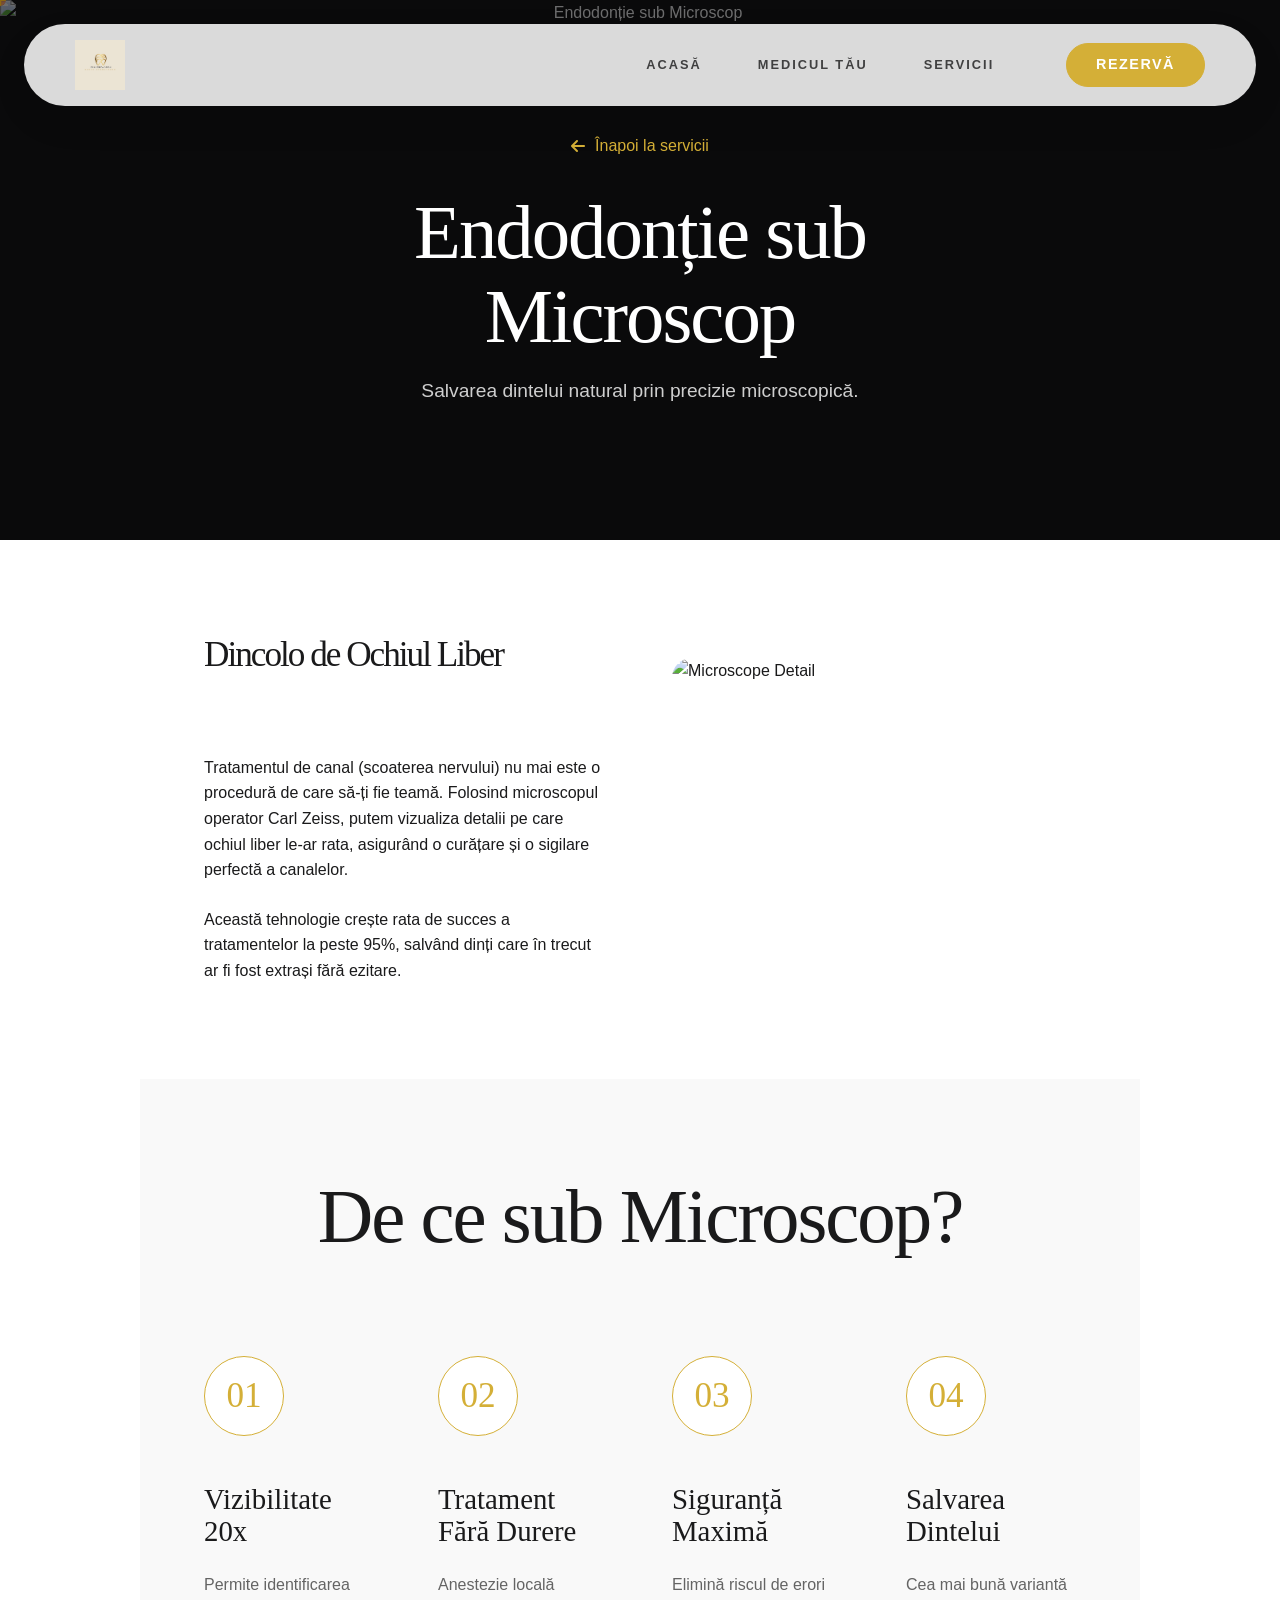
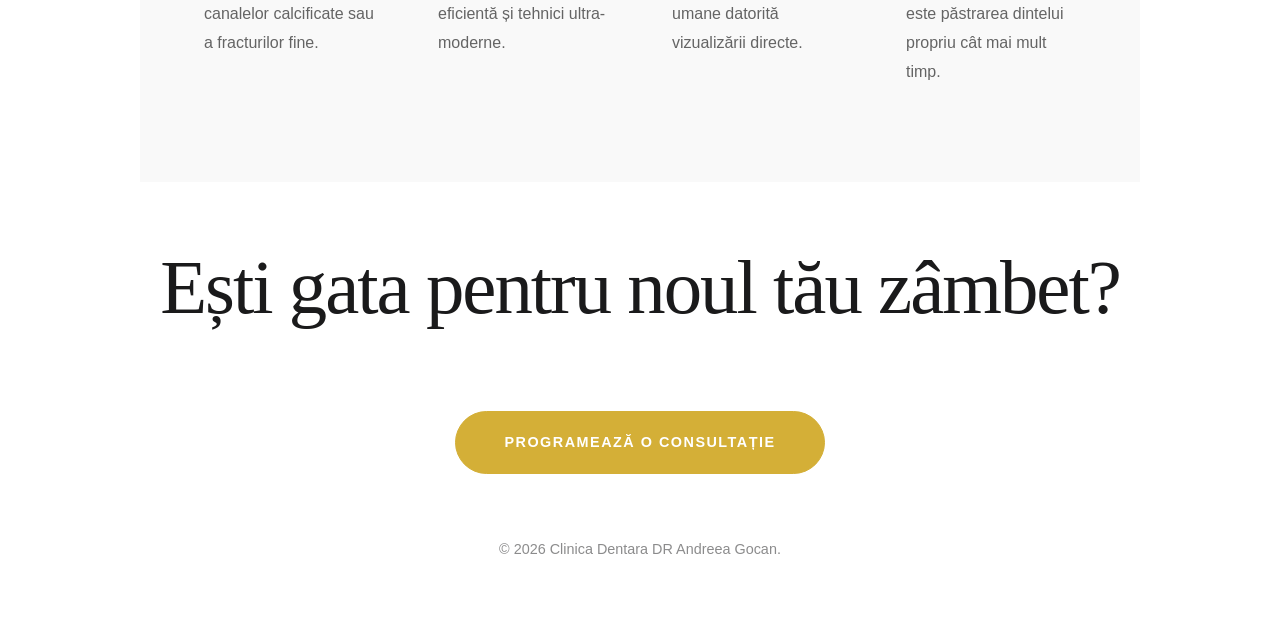
==== servicii/endodontie.html @ 7a2cc700 "Initial commit - Clinica Dentara DR Andreea Gocan" ====
<!DOCTYPE html>
<html lang="ro">
<head>
    <meta charset="UTF-8">
    <meta name="viewport" content="width=device-width, initial-scale=1.0, maximum-scale=1.0, user-scalable=no">
    <title>Endodonție | Clinica Dentara DR Andreea Gocan</title>
    <meta name="description" content="Tratamente de canal sub microscop pentru salvarea dinților naturali. Endodonție de precizie în Cluj-Napoca.">
    
    <!-- Google Fonts -->
    <link rel="preconnect" href="https://fonts.googleapis.com">
    <link rel="preconnect" href="https://fonts.gstatic.com" crossorigin>
    <link href="https://fonts.googleapis.com/css2?family=Bodoni+Moda:ital,wght@0,400;0,500;0,600;0,700;1,400&family=Jost:wght@300;400;500;600;700&display=swap" rel="stylesheet">
    
    <!-- FontAwesome -->
    <link rel="stylesheet" href="https://cdnjs.cloudflare.com/ajax/libs/font-awesome/6.4.0/css/all.min.css">
    
    <!-- Custom Style -->
    <link rel="stylesheet" href="../css/style.css?v=202603092136">
    <style>
        .service-detail-hero {
            height: 60vh;
            position: relative;
            display: flex;
            align-items: center;
            justify-content: center;
            text-align: center;
            color: #fff;
            overflow: hidden;
            background-color: var(--surface-dark);
        }
        .service-hero-bg {
            position: absolute;
            top: 0;
            left: 0;
            width: 100%;
            height: 100%;
            z-index: 0;
        }
        .service-hero-bg img {
            width: 100%;
            height: 100%;
            object-fit: cover;
            opacity: 0.4;
        }
        .service-hero-content {
            position: relative;
            z-index: 1;
            max-width: 800px;
            padding: 0 5%;
        }
        .content-section {
            padding: 6rem 5%;
            max-width: 1000px;
            margin: 0 auto;
        }
        .content-grid {
            display: grid;
            grid-template-columns: 1fr 1fr;
            gap: 4rem;
            align-items: center;
        }
        .back-btn {
            display: inline-flex;
            align-items: center;
            gap: 10px;
            margin-bottom: 2rem;
            color: var(--accent-gold);
            font-weight: 500;
        }
        @media (max-width: 768px) {
            .content-grid { grid-template-columns: 1fr; }
        }
    </style>
</head>
<body>

    <!-- CUSTOM CURSOR -->
    <div class="custom-cursor"></div>

    <!-- NAVBAR -->
    <nav class="gsap-nav">
        <a href="../index.html" class="logo">
            <img src="../img/logo.jpg" alt="Clinica Dentara DR Andreea Gocan" style="height: 50px; width: auto; display: block;">
        </a>
        <div class="nav-links">
            <a href="../index.html#acasa" class="nav-item">Acasă</a>
            <a href="../index.html#medic" class="nav-item">Medicul Tău</a>
            <a href="../index.html#servicii" class="nav-item">Servicii</a>
            <a href="../index.html#programare" class="btn-gold" style="padding: 0.6rem 1.8rem; margin-left: 1rem;">Rezervă</a>
        </div>
    </nav>

    <!-- SERVICE HERO -->
    <section class="service-detail-hero">
        <div class="service-hero-bg gs-reveal-img">
            <img src="https://images.unsplash.com/photo-1579684385127-1ef15d508118?auto=format&fit=crop&q=80&w=1500" alt="Endodonție sub Microscop" loading="eager" decoding="async">
        </div>
        <div class="service-hero-content">
            <a href="../index.html#servicii" class="back-btn gsap-fade-up"><i class="fa-solid fa-arrow-left"></i> Înapoi la servicii</a>
            <h1 class="section-title gsap-fade-up" style="color: #fff; margin-bottom: 1rem;">Endodonție sub Microscop</h1>
            <p class="gsap-fade-up" style="font-size: 1.2rem; opacity: 0.8;">Salvarea dintelui natural prin precizie microscopică.</p>
        </div>
    </section>

    <!-- CONTENT SECTION -->
    <section class="content-section">
        <div class="content-grid">
            <div class="gs-fade-up">
                <h2 class="section-title" style="font-size: 2.2rem;">Dincolo de Ochiul Liber</h2>
                <p>Tratamentul de canal (scoaterea nervului) nu mai este o procedură de care să-ți fie teamă. Folosind microscopul operator Carl Zeiss, putem vizualiza detalii pe care ochiul liber le-ar rata, asigurând o curățare și o sigilare perfectă a canalelor.</p>
                <p style="margin-top: 1.5rem;">Această tehnologie crește rata de succes a tratamentelor la peste 95%, salvând dinți care în trecut ar fi fost extrași fără ezitare.</p>
            </div>
            <div class="gs-reveal-img" style="border-radius: 20px; overflow: hidden; aspect-ratio: 4/3;">
                <img src="https://images.unsplash.com/photo-1588776814546-1ffcf47267a5?auto=format&fit=crop&q=80&w=800" alt="Microscope Detail" loading="lazy" decoding="async">
            </div>
        </div>
    </section>

    <!-- BENEFITS -->
    <section class="content-section" style="background: var(--surface-light);">
        <h2 class="section-title text-center" style="text-align: center;">De ce sub Microscop?</h2>
        <div class="journey-grid" style="color: var(--primary-text);">
            <div class="step-card gs-fade-up" style="background: transparent; border: none;">
                <div class="step-num" style="background: white;">01</div>
                <h3 style="color: var(--primary-text);">Vizibilitate 20x</h3>
                <p style="color: rgba(0,0,0,0.6);">Permite identificarea canalelor calcificate sau a fracturilor fine.</p>
            </div>
            <div class="step-card gs-fade-up" style="background: transparent; border: none; transition-delay: 0.1s;">
                <div class="step-num" style="background: white;">02</div>
                <h3 style="color: var(--primary-text);">Tratament Fără Durere</h3>
                <p style="color: rgba(0,0,0,0.6);">Anestezie locală eficientă și tehnici ultra-moderne.</p>
            </div>
            <div class="step-card gs-fade-up" style="background: transparent; border: none; transition-delay: 0.2s;">
                <div class="step-num" style="background: white;">03</div>
                <h3 style="color: var(--primary-text);">Siguranță Maximă</h3>
                <p style="color: rgba(0,0,0,0.6);">Elimină riscul de erori umane datorită vizualizării directe.</p>
            </div>
            <div class="step-card gs-fade-up" style="background: transparent; border: none; transition-delay: 0.3s;">
                <div class="step-num" style="background: white;">04</div>
                <h3 style="color: var(--primary-text);">Salvarea Dintelui</h3>
                <p style="color: rgba(0,0,0,0.6);">Cea mai bună variantă este păstrarea dintelui propriu cât mai mult timp.</p>
            </div>
        </div>
    </section>

    <!-- FOOTER -->
    <footer style="text-align: center; padding: 4rem 5%;">
        <h2 class="section-title">Ești gata pentru noul tău zâmbet?</h2>
        <a href="../index.html#programare" class="btn-gold">Programează o Consultație</a>
        <div style="margin-top: 4rem; opacity: 0.5; font-size: 0.9rem;">
            <p>&copy; 2026 Clinica Dentara DR Andreea Gocan.</p>
        </div>
    </footer>

    <!-- SCRIPTS -->
    <script src="https://cdnjs.cloudflare.com/ajax/libs/gsap/3.12.2/gsap.min.js"></script>
    <script src="https://cdnjs.cloudflare.com/ajax/libs/gsap/3.12.2/ScrollTrigger.min.js"></script>
    <script src="https://cdn.jsdelivr.net/gh/studio-freight/lenis@1.0.27/bundled/lenis.min.js"></script>
    <script src="../js/script.js?v=202603092136"></script>
</body>
</html>
---- css/style.css ----
:root {
    --primary-bg: #FFFFFF;
    --primary-text: #1A1A1B;
    --accent-gold: #D4AF37; /* Richer, more vibrant gold */
    --surface-light: #F9F9F9;
    --surface-dark: #0A0A0B; /* Refined Deep Charcoal */
    --glass-bg: rgba(255, 255, 255, 0.85);
    
    --font-heading: 'Playfair Display', serif;
    --font-body: 'Inter', sans-serif;
    
    --transition-smooth: all 0.4s cubic-bezier(0.16, 1, 0.3, 1);
}

/* Lenis Smooth Scroll */
html.lenis { height: auto; }
.lenis.lenis-smooth { scroll-behavior: auto; }
.lenis.lenis-smooth [data-lenis-prevent] { overscroll-behavior: contain; }
.lenis.lenis-stopped { overflow: hidden; }

* { margin: 0; padding: 0; box-sizing: border-box; }

body {
    font-family: var(--font-body);
    background-color: var(--primary-bg);
    color: var(--primary-text);
    line-height: 1.6;
    overflow-x: hidden;
    -webkit-font-smoothing: antialiased;
}

h1, h2, h3, h4 { font-family: var(--font-heading); font-weight: 400; line-height: 1.1; }
a { text-decoration: none; color: inherit; transition: var(--transition-smooth); }
img { display: block; width: 100%; height: auto; }

/* ==========================================
   2. CUSTOM CURSOR
   ========================================== */
@media (pointer: fine) {
    body, a, button, input, select, textarea, .ba-slider-input { cursor: none; }
    .custom-cursor {
        position: fixed; top: 0; left: 0; width: 12px; height: 12px;
        background-color: var(--accent-gold); border-radius: 50%;
        pointer-events: none; z-index: 9999; transform: translate(-50%, -50%);
        transition: width 0.3s, height 0.3s, background-color 0.3s;
        mix-blend-mode: difference;
    }
    .custom-cursor.hovered {
        width: 40px; height: 40px; background-color: #fff; mix-blend-mode: difference;
    }
}

/* ==========================================
   3. UI ELEMENTS & UTILS
   ========================================== */
.btn-gold {
    display: inline-flex; align-items: center; justify-content: center;
    background-color: var(--accent-gold); color: #fff;
    padding: 1.2rem 3rem; border-radius: 100px;
    font-family: var(--font-body); font-weight: 600; font-size: 0.9rem; letter-spacing: 1.5px;
    text-transform: uppercase; border: 1px solid var(--accent-gold); 
    overflow: hidden; position: relative; z-index: 1; transition: transform 0.3s ease, background-color 0.6s ease, border-color 0.6s ease, box-shadow 0.6s ease;
}
.btn-gold::after {
    content: ''; position: absolute; bottom: 0; left: 0; width: 100%; height: 100%;
    background-color: var(--surface-dark); transform: translateY(100%);
    z-index: -1; transition: transform 0.6s cubic-bezier(0.23, 1, 0.32, 1);
}
.btn-gold:hover { border-color: var(--surface-dark); color: #fff; transform: translateY(-3px); box-shadow: 0 10px 20px rgba(0,0,0,0.1); }
.btn-gold:hover::after { transform: translateY(0); }

.section-padding { padding: 12rem 5%; }
.section-subtitle {
    font-size: 0.8rem; text-transform: uppercase; letter-spacing: 5px;
    color: var(--accent-gold); margin-bottom: 2rem; display: block; font-weight: 600;
}
.section-title { font-size: clamp(3.5rem, 6vw, 5.5rem); margin-bottom: 5rem; letter-spacing: -2px; font-weight: 400; }

.glass-card {
    background: var(--glass-bg);
    backdrop-filter: blur(20px);
    -webkit-backdrop-filter: blur(20px);
    border: 1px solid var(--glass-border);
    border-radius: 40px;
    box-shadow: 0 20px 50px rgba(0,0,0,0.03);
}

.liquid-reveal {
    overflow: hidden;
    position: relative;
}

.reveal-text {
    display: inline-block;
    will-change: transform;
}

/* ==========================================
   4. NAVIGATION (PRO MAX FLOATING)
   ========================================== */
nav {
    position: fixed; top: 1.5rem; left: 50%; transform: translateX(-50%); 
    width: calc(100% - 3rem); max-width: 1400px; padding: 1rem 4%;
    display: flex; justify-content: space-between; align-items: center;
    z-index: 1000; background: var(--glass-bg);
    backdrop-filter: blur(20px); -webkit-backdrop-filter: blur(20px);
    border: 1px solid var(--glass-border); border-radius: 100px;
    box-shadow: 0 15px 40px rgba(0,0,0,0.06);
}
.logo { font-family: var(--font-heading); font-size: 1.6rem; font-weight: 700; display: flex; flex-direction: column; line-height: 1; }
.logo span { font-family: var(--font-body); font-size: 0.55rem; letter-spacing: 4px; color: var(--accent-gold); text-transform: uppercase; margin-top: 6px; font-weight: 700; }

.nav-links { display: flex; gap: 3.5rem; align-items: center; }
.nav-links a.nav-item { font-size: 0.8rem; font-weight: 700; text-transform: uppercase; letter-spacing: 2px; position: relative; opacity: 0.8; }
.nav-links a.nav-item::after {
    content: ''; position: absolute; width: 0%; height: 2px; bottom: -8px; left: 0;
    background-color: var(--accent-gold); transition: var(--transition-smooth);
}
.nav-links a.nav-item:hover { opacity: 1; color: var(--accent-gold); }
.nav-links a.nav-item:hover::after { width: 100%; }

/* ==========================================
   5. HERO
   ========================================== */
.hero { 
    position: relative; height: 100vh; display: flex; align-items: center; padding: 0 5%; overflow: hidden; 
    background: radial-gradient(circle at center, #1A1A1B 0%, #0A0A0B 100%); 
}
.hero-img-container { position: absolute; top: 0; left: 0; width: 100%; height: 120%; z-index: 0; }
.hero-img-container img { width: 100%; height: 100%; object-fit: cover; opacity: 0.5; }
.hero-particles { position: absolute; top: 0; left: 0; width: 100%; height: 100%; z-index: 1; pointer-events: none; overflow: hidden; }
.particle { position: absolute; background: radial-gradient(circle, rgba(255,255,255,0.6) 0%, rgba(255,255,255,0) 70%); border-radius: 50%; pointer-events: none; }
.hero-content { position: relative; z-index: 2; max-width: 900px; color: #fff; margin-top: 4rem; }
.hero-title { font-size: clamp(3rem, 7vw, 6.5rem); margin-bottom: 1.5rem; }
.hero-title .line { display: block; overflow: hidden; }
.hero-desc { font-size: 1.1rem; color: rgba(255,255,255,0.8); max-width: 500px; font-weight: 300; margin-bottom: 3rem; }
.hero-subheadline { 
    display: none;
}

/* ==========================================
   6. MARQUEE
   ========================================== */
.marquee-section {
    padding: 3rem 0; background: var(--surface-light); overflow: hidden;
    border-top: 1px solid var(--glass-border); border-bottom: 1px solid var(--glass-border); 
}
.marquee-title { 
    font-size: 0.7rem; text-transform: uppercase; letter-spacing: 5px; 
    color: var(--primary-text); opacity: 0.3; text-align: center; 
    margin-bottom: 2rem; font-weight: 800; display: block; 
    padding: 0 5%;
}
.marquee-container { display: flex; width: 200%; }
.marquee-content { display: flex; justify-content: space-around; min-width: 100%; animation: scroll 120s linear infinite; gap: 4rem; padding: 0 2rem; }
.marquee-content span { font-family: var(--font-heading); font-size: 2.5rem; font-weight: 400; color: var(--primary-text); opacity: 0.7; letter-spacing: 2px; font-style: italic; white-space: nowrap; flex-shrink: 0; }
@keyframes scroll { 0% { transform: translateX(0); } 100% { transform: translateX(-100%); } }

/* ==========================================
   7. DOCTOR
   ========================================== */
.doctor-section { display: grid; grid-template-columns: 1fr 1fr; gap: 8rem; align-items: center; }
.doctor-image { position: relative; border-radius: 40px; overflow: hidden; aspect-ratio: 3.5/4.5; box-shadow: 0 40px 80px rgba(0,0,0,0.12); border: 1px solid var(--glass-border); }
.doctor-image img { height: 100%; object-fit: cover; transform: scale(1.02); transition: transform 3s cubic-bezier(0.23, 1, 0.32, 1); }
.doctor-image:hover img { transform: scale(1.1); }
.doctor-info h2 { margin-bottom: 3rem; }
.doctor-info p { font-size: 1.2rem; color: var(--primary-text); opacity: 0.75; margin-bottom: 2.5rem; font-weight: 400; line-height: 1.9; }
.doctor-info .signature { font-family: var(--font-heading); font-style: italic; font-size: 3.5rem; color: var(--accent-gold); margin-top: 3rem; display: block; filter: drop-shadow(0 5px 15px rgba(202,138,4,0.1)); }

/* ==========================================
   8. JOURNEY
   ========================================== */
.journey-section { background-color: var(--surface-dark); color: #fff; }
.journey-grid { display: grid; grid-template-columns: repeat(4, 1fr); gap: 4rem; margin-top: 6rem; position: relative; }
.journey-grid::before { content: ''; position: absolute; top: 40px; left: 0; width: 100%; height: 1px; background: rgba(255,255,255,0.06); z-index: 0; }
.step-card { position: relative; z-index: 1; }
.step-num {
    width: 80px; height: 80px; border-radius: 50%; background: transparent; border: 1px solid var(--accent-gold); color: var(--accent-gold);
    display: flex; align-items: center; justify-content: center; font-family: var(--font-heading); font-size: 2.2rem; margin-bottom: 3rem; transition: var(--transition-smooth);
    backdrop-filter: blur(15px); background: rgba(202,138,4,0.05);
}
.step-card:hover .step-num { background: var(--accent-gold); color: #fff; transform: scale(1.15) rotate(10deg); box-shadow: 0 15px 30px rgba(202,138,4,0.3); }
.step-card h3 { font-size: 1.8rem; margin-bottom: 1.5rem; font-weight: 500; }
.step-card p { font-size: 1rem; color: rgba(255,255,255,0.4); line-height: 1.8; font-weight: 300; }

/* ==========================================
   9. BENTO GRID (PRO MAX LIQUID)
   ========================================== */
.bento-grid { display: grid; grid-template-columns: repeat(4, 1fr); grid-auto-rows: 380px; gap: 30px; }
.bento-item { position: relative; border-radius: 40px; overflow: hidden; display: flex; flex-direction: column; justify-content: flex-end; padding: 3rem; border: 1px solid var(--glass-border); background: var(--glass-bg); backdrop-filter: blur(10px); -webkit-backdrop-filter: blur(10px); }
.bento-item img { position: absolute; top: 0; left: 0; width: 100%; height: 100%; object-fit: cover; transition: transform 1.5s cubic-bezier(0.23, 1, 0.32, 1); }
.bento-item:hover img { transform: scale(1.1); }
.bento-overlay { position: absolute; inset: 0; background: linear-gradient(to top, rgba(28,25,23,0.9) 0%, rgba(28,25,23,0.1) 60%); transition: var(--transition-smooth); }
.bento-item:hover .bento-overlay { background: linear-gradient(to top, rgba(28,25,23,1) 0%, rgba(28,25,23,0.3) 70%); }
.bento-item::after {
    content: "Vezi Detalii"; position: absolute; top: 50%; left: 50%; transform: translate(-50%, -100%) scale(0.9);
    color: #fff; font-family: var(--font-body); font-size: 0.8rem; letter-spacing: 4px; text-transform: uppercase;
    opacity: 0; transition: var(--transition-smooth); z-index: 3; pointer-events: none; 
    border: 1px solid rgba(255,255,255,0.5); padding: 14px 28px; border-radius: 100px;
    background: rgba(255,255,255,0.15); backdrop-filter: blur(20px); font-weight: 700;
}
.bento-item:hover::after { opacity: 1; transform: translate(-50%, -50%) scale(1); }
.bento-content { position: relative; z-index: 2; color: #fff; }
.bento-content h3 { font-size: 2.5rem; margin-bottom: 1rem; font-weight: 600; line-height: 1; }
.bento-content p { font-size: 1rem; opacity: 0.7; font-weight: 400; }
.item-large { grid-column: span 2; grid-row: span 2; }
.item-wide { grid-column: span 2; grid-row: span 1; }
.item-box { grid-column: span 1; grid-row: span 1; }

.cursor-label {
    position: fixed; top: 0; left: 0; pointer-events: none; z-index: 10000;
    color: #fff; font-size: 0.75rem; font-family: var(--font-body); text-transform: uppercase; letter-spacing: 2px;
    opacity: 0; transition: opacity 0.4s; white-space: nowrap; transform: translate(25px, 25px); font-weight: 700;
}

/* ==========================================
   10. BEFORE / AFTER
   ========================================== */
.ba-container { position: relative; max-width: 1200px; margin: 0 auto; border-radius: 40px; overflow: hidden; aspect-ratio: 16/9; border: 1px solid var(--glass-border); box-shadow: 0 50px 100px rgba(0,0,0,0.1); }
.ba-image { position: absolute; top: 0; left: 0; width: 100%; height: 100%; object-fit: cover; }
.ba-image-before-wrapper { position: absolute; top: 0; left: 0; width: 50%; height: 100%; overflow: hidden; border-right: 3px solid #fff; }
.ba-label { position: absolute; bottom: 30px; padding: 10px 20px; background: var(--glass-bg); backdrop-filter: blur(15px); font-size: 0.75rem; font-weight: 800; border-radius: 100px; text-transform: uppercase; z-index: 10; letter-spacing: 2px; border: 1px solid var(--glass-border); }
.label-before { left: 30px; } .label-after { right: 30px; }
.ba-slider-input { position: absolute; top: 0; left: 0; width: 100%; height: 100%; opacity: 0; z-index: 20; }
.ba-slider-button { position: absolute; top: 50%; left: 50%; transform: translate(-50%, -50%); width: 60px; height: 60px; background: #fff; border-radius: 50%; display: flex; align-items: center; justify-content: center; z-index: 15; color: var(--accent-gold); pointer-events: none; box-shadow: 0 0 30px rgba(0,0,0,0.2); font-size: 1.2rem; }

/* ==========================================
   11. TESTIMONIALS (PRO MAX)
   ========================================== */
#recenzii { overflow: hidden; background: var(--surface-light); }
.testimonial-wrapper { overflow: hidden; width: 100%; padding: 4rem 0; }
.testimonials-grid { display: flex; gap: 3rem; width: max-content; }
.testimonial-card { flex: 0 0 500px; background: var(--primary-bg); padding: 5rem 4rem; border-radius: 40px; border: 1px solid var(--glass-border); box-shadow: 0 30px 60px rgba(0,0,0,0.04); }
.quote-icon { color: var(--accent-gold); font-size: 3rem; opacity: 0.5; margin-bottom: 2.5rem; }
.testimonial-text { font-size: 1.4rem; font-style: italic; margin-bottom: 4rem; color: var(--primary-text); line-height: 1.7; font-family: var(--font-heading); font-weight: 500; }
.patient-info { display: flex; align-items: center; gap: 25px; }
.patient-avatar { width: 65px; height: 65px; border-radius: 50%; background: var(--surface-dark); color: var(--accent-gold); display: flex; align-items: center; justify-content: center; font-family: var(--font-heading); font-size: 1.6rem; border: 1px solid var(--accent-gold); }
.patient-details h4 { font-family: var(--font-body); font-size: 1.1rem; font-weight: 700; color: var(--primary-text); letter-spacing: 0.5px; }
.verified-badge { color: #CA8A04; font-size: 0.7rem; text-transform: uppercase; letter-spacing: 2px; font-weight: 800; margin-top: 8px; display: flex; align-items: center; gap: 8px; }

/* ==========================================
   12. BOOKING FORM (PRO MAX GLASS)
   ========================================== */
.booking-section { 
    background: radial-gradient(circle at center, #1A1A1B 0%, #0A0A0B 100%); 
    color: #fff; position: relative; 
}
.booking-container { max-width: 1100px; margin: 0 auto; background: rgba(255,255,255,0.02); padding: 6rem; border-radius: 48px; border: 1px solid rgba(255,255,255,0.05); backdrop-filter: blur(60px); -webkit-backdrop-filter: blur(60px); box-shadow: 0 40px 100px rgba(0,0,0,0.2); }
.form-grid { display: grid; grid-template-columns: 1fr 1fr; gap: 5rem 4rem; }
.form-group.full-width { grid-column: span 2; }
.form-control { 
    width: 100%; background: transparent; border: none; 
    border-bottom: 1.5px solid rgba(255,255,255,0.15); 
    padding: 1.2rem 0; color: #fff; font-family: var(--font-body); 
    font-size: 1rem; transition: var(--transition-smooth); font-weight: 400; 
    border-radius: 0;
}
.form-control:focus { outline: none; border-bottom-color: var(--accent-gold); padding-left: 15px; background: rgba(255,255,255,0.02); }
.form-control::placeholder { color: rgba(255,255,255,0.35); }

/* Premium Select Cassette */
select.form-control { 
    cursor: pointer; 
    appearance: none;
    -webkit-appearance: none;
    background-image: url("data:image/svg+xml,%3Csvg xmlns='http://www.w3.org/2000/svg' width='24' height='24' viewBox='0 0 24 24' fill='none' stroke='%23D4AF37' stroke-width='2' stroke-linecap='round' stroke-linejoin='round'%3E%3Cpolyline points='6 9 12 15 18 9'%3E%3C/polyline%3E%3C/svg%3E");
    background-repeat: no-repeat;
    background-position: right 10px center;
    background-size: 1.2rem;
    padding-right: 40px !important;
}
select.form-control option { background: #0A0A0B; color: #fff; padding: 15px; }
.form-submit { grid-column: span 2; display: flex; justify-content: space-between; align-items: center; margin-top: 3rem; }
.whatsapp-alt { font-size: 0.9rem; color: rgba(255,255,255,0.4); letter-spacing: 1px; }
.whatsapp-alt a { color: var(--accent-gold); font-weight: 700; text-decoration: underline; text-underline-offset: 6px; }

/* ==========================================
   13. FOOTER & FLOATERS (PRO MAX)
   ========================================== */
footer { background: var(--primary-bg); padding: 8rem 5% 4rem; border-top: 1px solid var(--glass-border); }
.footer-grid { display: grid; grid-template-columns: 1.5fr 1fr 2fr; gap: 6rem; margin-bottom: 6rem; }
.footer-col h4 { font-size: 1rem; font-weight: 800; margin-bottom: 2.5rem; color: var(--primary-text); font-family: var(--font-body); text-transform: uppercase; letter-spacing: 3px; }
.footer-links { display: flex; flex-direction: column; gap: 1.5rem; }
.footer-links a { color: var(--primary-text); opacity: 0.5; font-size: 1rem; font-weight: 500; }
.footer-links a:hover { color: var(--accent-gold); opacity: 1; padding-left: 10px; }
.map-container { width: 100%; height: 350px; border-radius: 32px; overflow: hidden; filter: grayscale(100%) brightness(0.9) contrast(1.1); transition: var(--transition-smooth); border: 1px solid var(--glass-border); }
.map-container:hover { filter: grayscale(0%) brightness(1) contrast(1); }
.footer-bottom { padding-top: 4rem; border-top: 1px solid var(--glass-border); display: flex; justify-content: space-between; align-items: center; font-size: 0.85rem; color: var(--primary-text); opacity: 0.4; font-weight: 600; }
.social-icons { display: flex; gap: 2rem; }
.social-icons a { color: var(--primary-text); font-size: 1.6rem; transition: var(--transition-smooth); opacity: 0.6; }
.social-icons a:hover { color: var(--accent-gold); opacity: 1; transform: translateY(-5px); }

.wa-float {
    position: fixed; bottom: 50px; right: 50px; width: 75px; height: 75px; background-color: var(--surface-dark); color: var(--accent-gold); border: 1px solid var(--accent-gold); border-radius: 100px; display: flex; align-items: center; justify-content: center; font-size: 2.5rem; z-index: 1000; box-shadow: 0 20px 40px rgba(202,138,4,0.2); transition: var(--transition-smooth);
}
.wa-float:hover { background-color: var(--accent-gold); color: #fff; transform: translateY(-10px) scale(1.1); }
.wa-float::before { content: "Programează-te ONLINE"; position: absolute; right: 100px; background: var(--surface-dark); color: #fff; padding: 12px 24px; border-radius: 16px; font-size: 0.95rem; opacity: 0; pointer-events: none; transition: var(--transition-smooth); white-space: nowrap; border: 1px solid rgba(255,255,255,0.1); font-weight: 600; letter-spacing: 1px; box-shadow: 0 10px 20px rgba(0,0,0,0.2); }
.wa-float:hover::before { opacity: 1; transform: translateX(-15px); }

/* ==========================================
   14. RESPONSIVE QUERIES
   ========================================== */
@media (max-width: 1200px) {
    .doctor-section { gap: 4rem; }
    .bento-grid { grid-template-columns: repeat(2, 1fr); }
    .item-large, .item-wide { grid-column: span 2; }
}
@media (max-width: 1024px) {
    .doctor-section, .journey-grid { grid-template-columns: 1fr; gap: 4rem; }
    .journey-grid::before { display: none; }
    .footer-grid { grid-template-columns: 1fr; gap: 4rem; }
    .footer-col:last-child { grid-column: span 1; }
    nav { width: calc(100% - 2rem); top: 1rem; }
}
@media (max-width: 768px) {
    .nav-links { display: none; }
    .bento-grid { grid-template-columns: 1fr; grid-auto-rows: 300px; }
    .item-large, .item-wide, .item-box { grid-column: span 1; grid-row: span 1; }
    .form-grid { grid-template-columns: 1fr; }
    .form-group.full-width { grid-column: span 1; }
    .form-submit { flex-direction: column; gap: 2rem; text-align: center; }
    .booking-section { 
        width: 100vw !important; 
        max-width: 100vw !important; 
        padding: 4rem 15px !important; 
        margin: 0 !important;
        overflow: hidden !important;
    }
    .booking-container { 
        width: 100% !important; 
        max-width: 100% !important; 
        padding: 2.5rem 1.5rem !important; 
        margin: 0 !important;
        border-radius: 20px !important; 
    }
    .form-grid { 
        display: flex !important; 
        flex-direction: column !important; 
        gap: 2rem !important; 
        width: 100% !important;
        margin: 0 !important;
    }
    .form-group { width: 100% !important; margin: 0 !important; }
    .form-control { 
        font-size: 1.1rem !important; 
        padding: 20px 0 !important; 
        width: 100% !important; 
        max-width: 100% !important;
        box-sizing: border-box !important; 
        display: block !important;
    }
    select.form-control { 
        height: 75px !important; 
        background-color: rgba(255,255,255,0.12) !important; 
        padding: 0 45px 0 20px !important; 
        border-radius: 12px !important;
        border-bottom: 2px solid var(--accent-gold) !important;
        line-height: normal !important;
    }
    .form-submit { margin-top: 2rem; width: 100% !important; display: flex !important; flex-direction: column !important; align-items: stretch !important; }
    .btn-gold { width: 100% !important; padding: 1.2rem !important; }
}
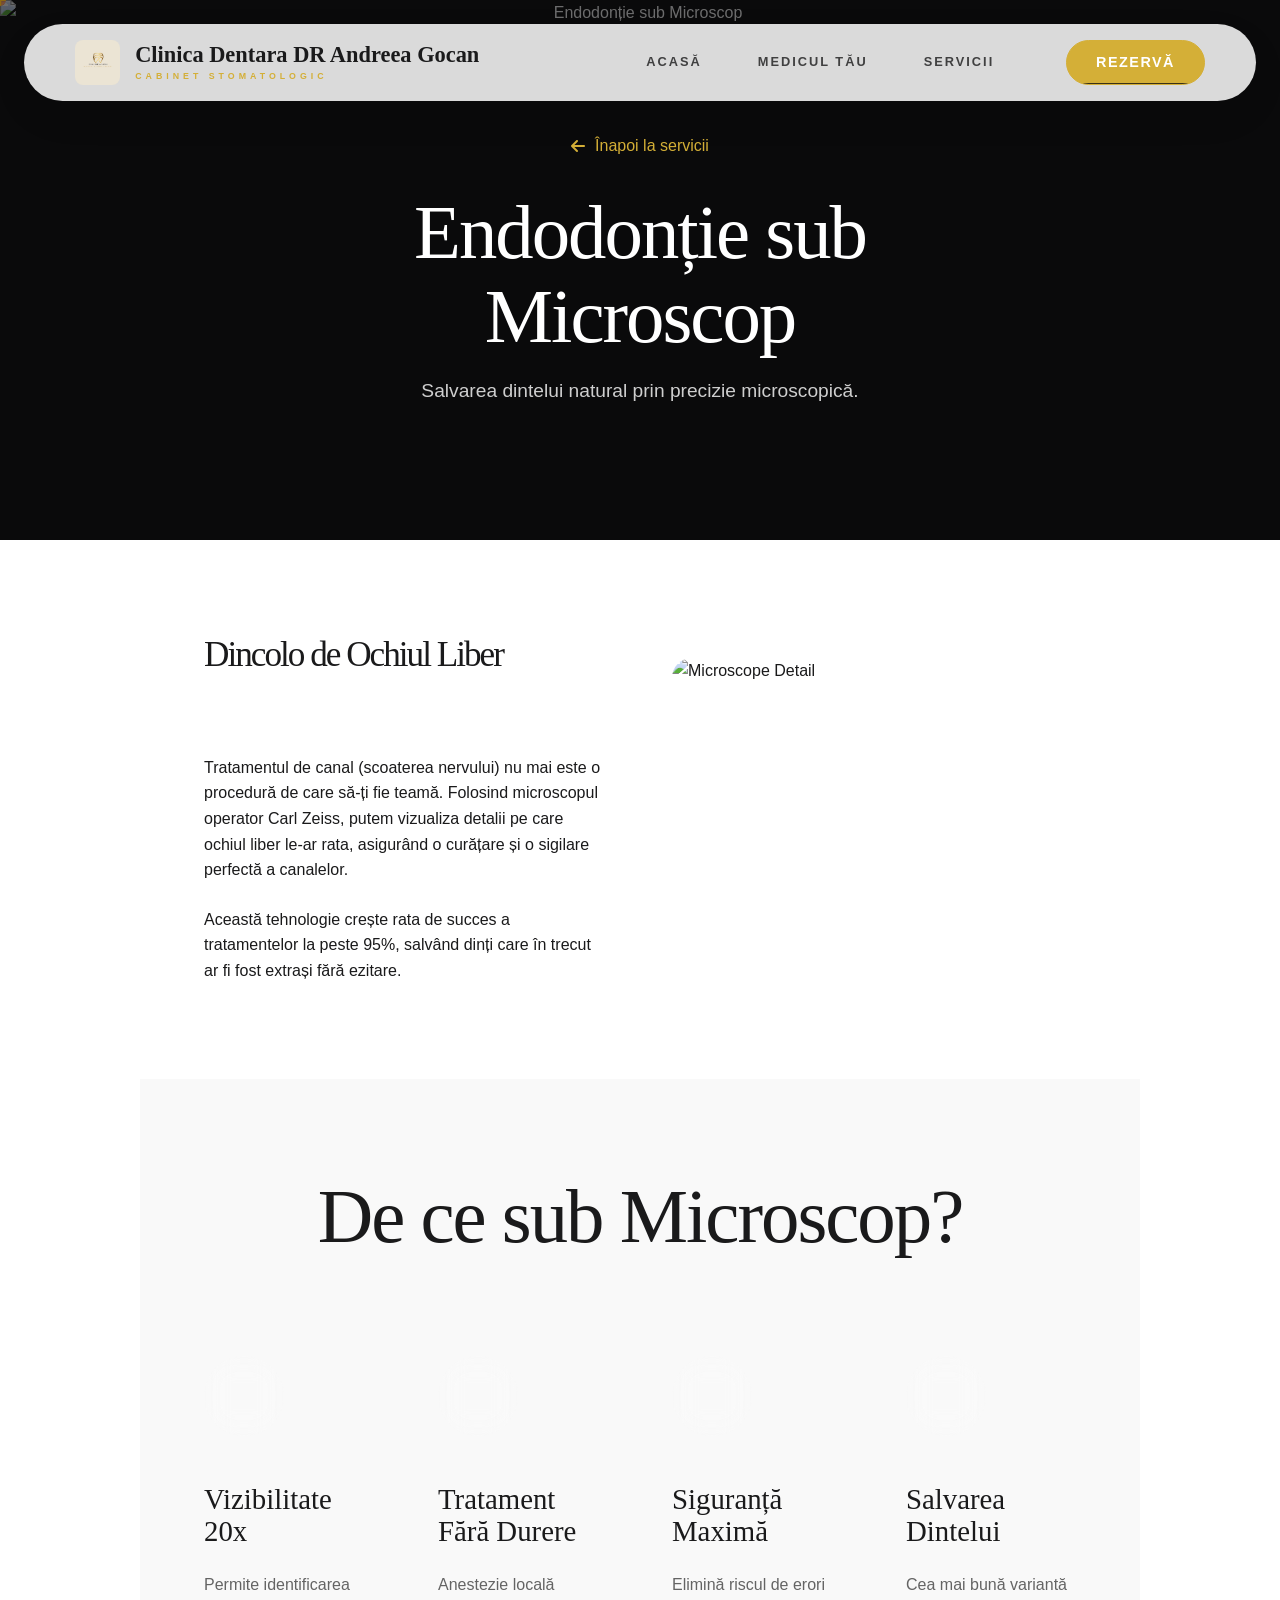
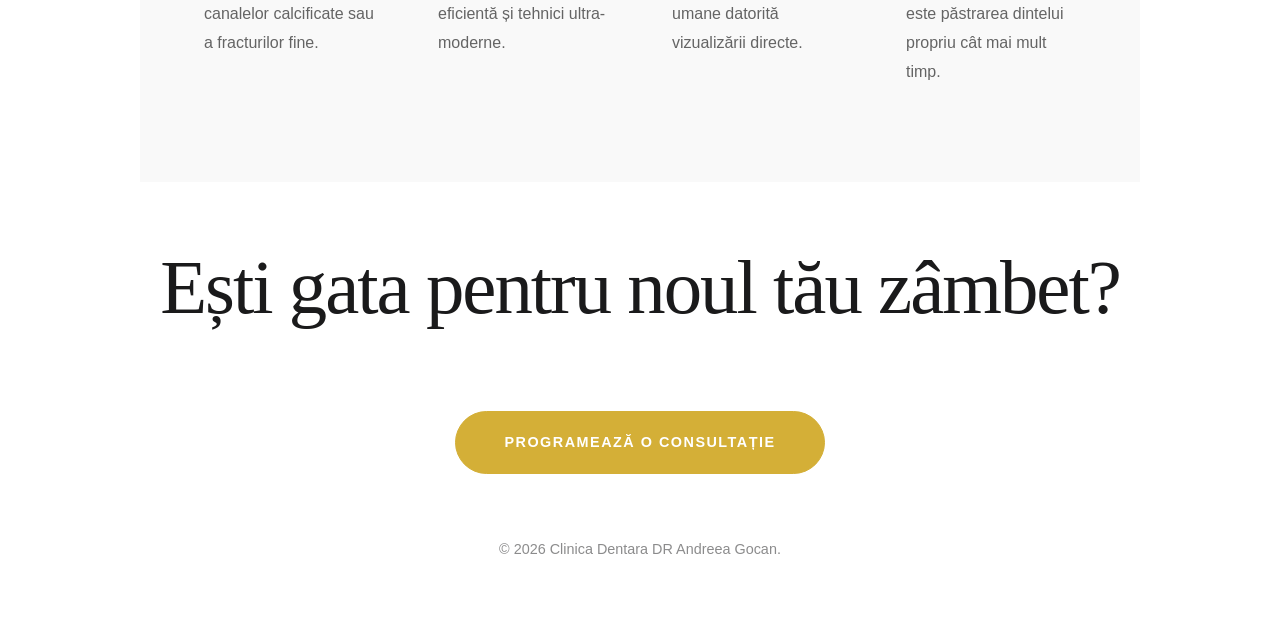
==== commit 31e118a4: "Restore clinic name to navbar alongside logo" ====
--- a/servicii/endodontie.html
+++ b/servicii/endodontie.html
@@ -80,7 +80,11 @@
     <!-- NAVBAR -->
     <nav class="gsap-nav">
         <a href="../index.html" class="logo">
-            <img src="../img/logo.jpg" alt="Clinica Dentara DR Andreea Gocan" style="height: 50px; width: auto; display: block;">
+            <img src="../img/logo.jpg" alt="Logo">
+            <div class="logo-text">
+                Clinica Dentara DR Andreea Gocan
+                <span>Cabinet Stomatologic</span>
+            </div>
         </a>
         <div class="nav-links">
             <a href="../index.html#acasa" class="nav-item">Acasă</a>
--- a/css/style.css
+++ b/css/style.css
@@ -107,8 +107,18 @@
     border: 1px solid var(--glass-border); border-radius: 100px;
     box-shadow: 0 15px 40px rgba(0,0,0,0.06);
 }
-.logo { font-family: var(--font-heading); font-size: 1.6rem; font-weight: 700; display: flex; flex-direction: column; line-height: 1; }
-.logo span { font-family: var(--font-body); font-size: 0.55rem; letter-spacing: 4px; color: var(--accent-gold); text-transform: uppercase; margin-top: 6px; font-weight: 700; }
+.logo { 
+    font-family: var(--font-heading); 
+    font-size: 1.4rem; 
+    font-weight: 700; 
+    display: flex; 
+    align-items: center; 
+    gap: 15px; 
+    line-height: 1.1; 
+}
+.logo img { height: 45px; width: auto; border-radius: 8px; }
+.logo-text { display: flex; flex-direction: column; }
+.logo span { font-family: var(--font-body); font-size: 0.55rem; letter-spacing: 4px; color: var(--accent-gold); text-transform: uppercase; margin-top: 4px; font-weight: 700; }
 
 .nav-links { display: flex; gap: 3.5rem; align-items: center; }
 .nav-links a.nav-item { font-size: 0.8rem; font-weight: 700; text-transform: uppercase; letter-spacing: 2px; position: relative; opacity: 0.8; }
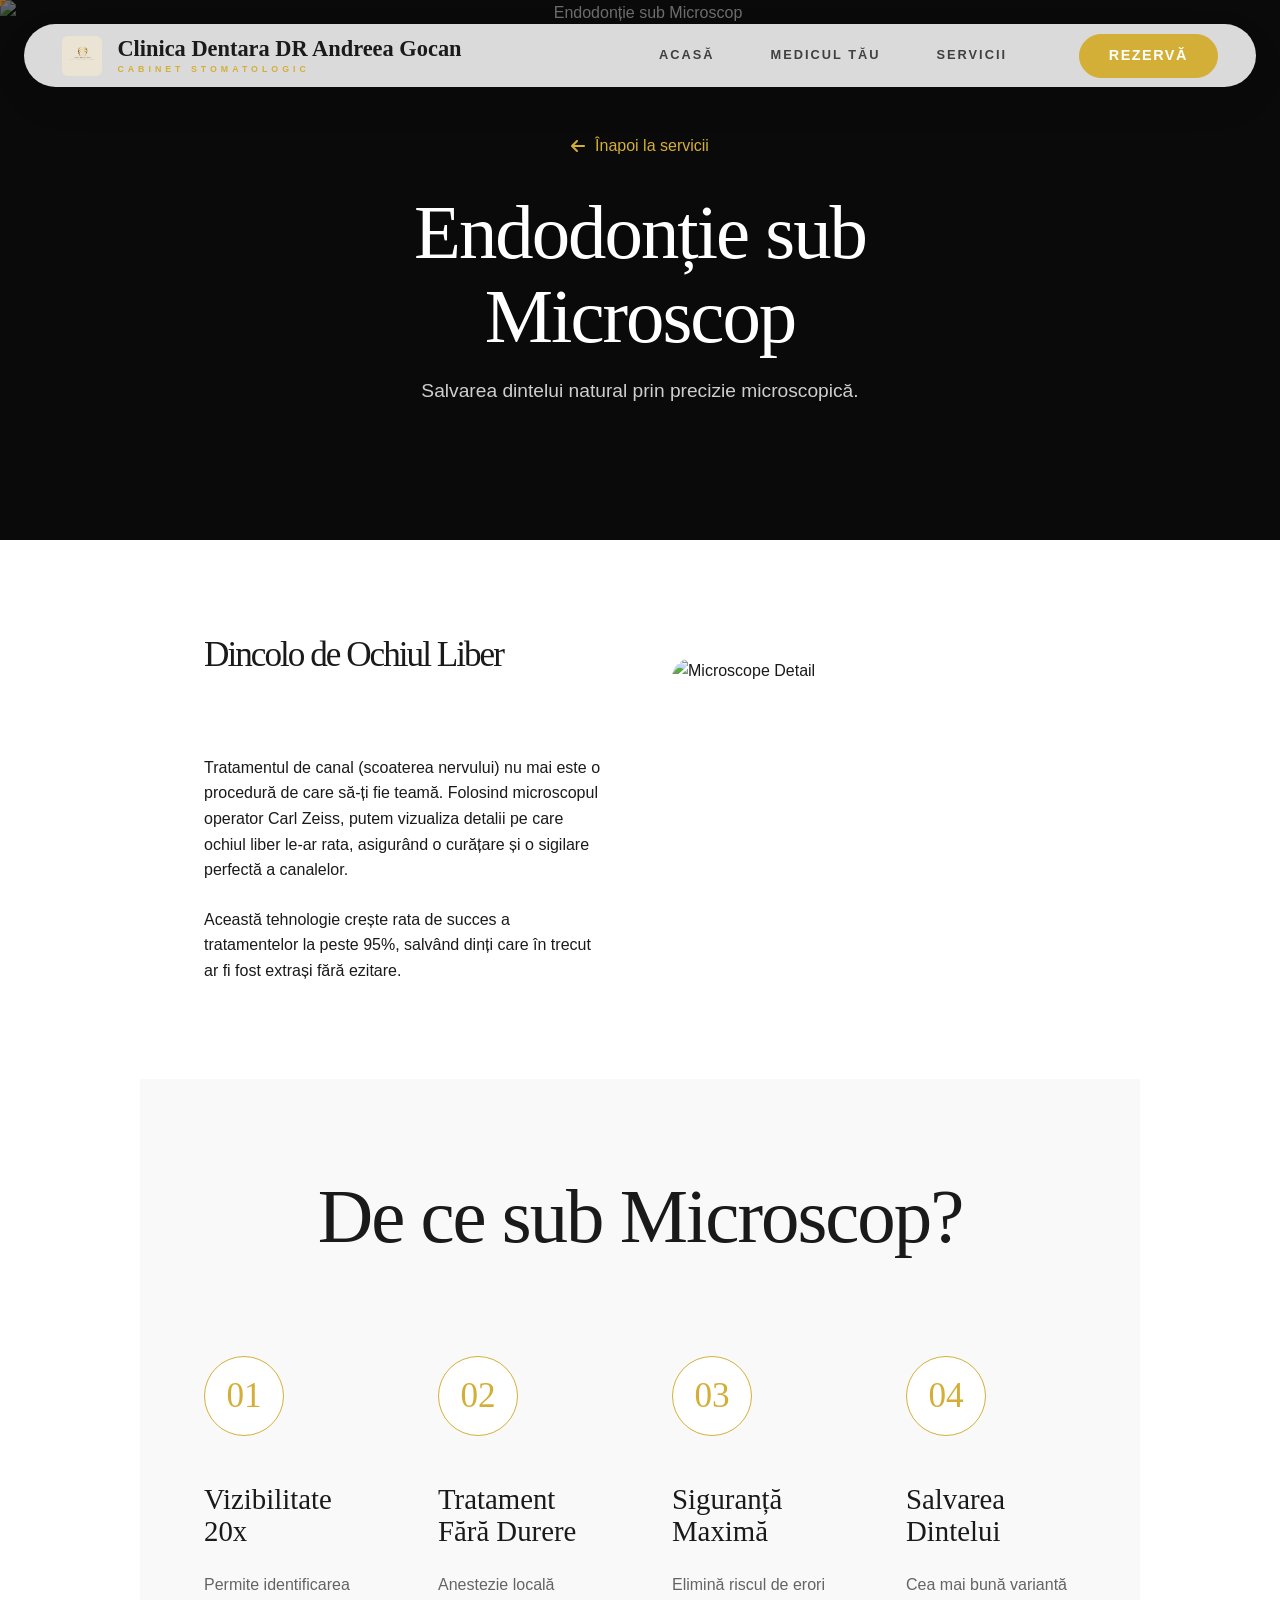
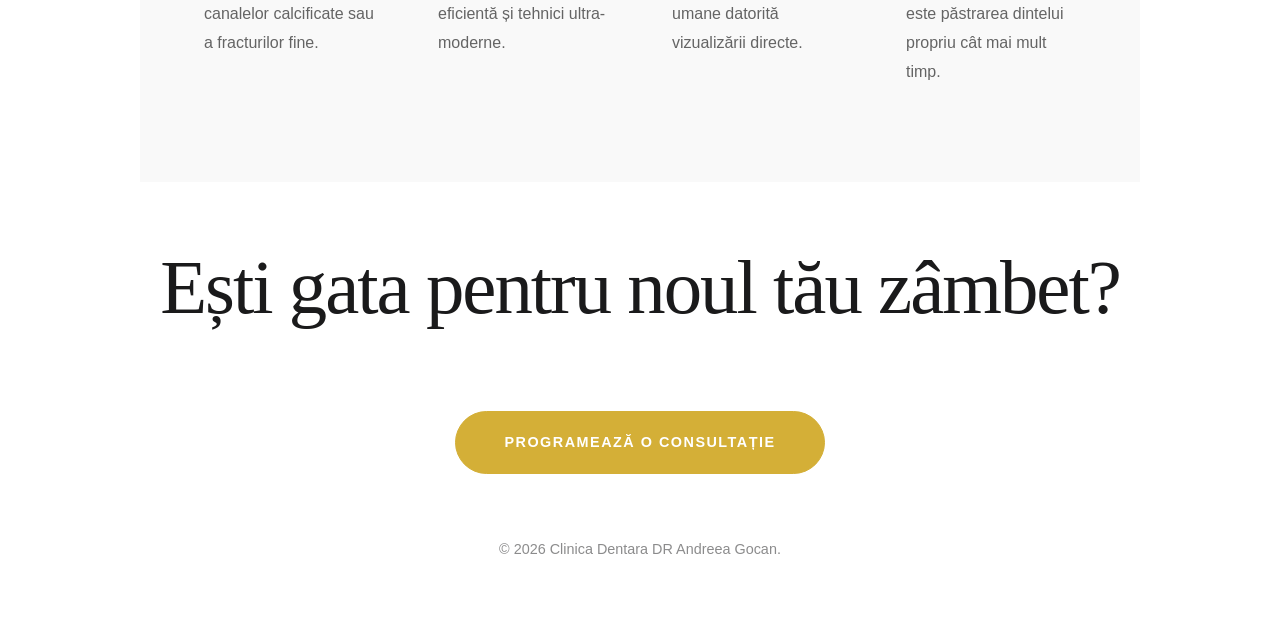
==== commit 50e57468: "Fix navbar logo size and implement cache busting" ====
--- a/servicii/endodontie.html
+++ b/servicii/endodontie.html
@@ -15,7 +15,7 @@
     <link rel="stylesheet" href="https://cdnjs.cloudflare.com/ajax/libs/font-awesome/6.4.0/css/all.min.css">
     
     <!-- Custom Style -->
-    <link rel="stylesheet" href="../css/style.css?v=202603092136">
+    <link rel="stylesheet" href="../css/style.css?v=202603131348">
     <style>
         .service-detail-hero {
             height: 60vh;
@@ -160,6 +160,6 @@
     <script src="https://cdnjs.cloudflare.com/ajax/libs/gsap/3.12.2/gsap.min.js"></script>
     <script src="https://cdnjs.cloudflare.com/ajax/libs/gsap/3.12.2/ScrollTrigger.min.js"></script>
     <script src="https://cdn.jsdelivr.net/gh/studio-freight/lenis@1.0.27/bundled/lenis.min.js"></script>
-    <script src="../js/script.js?v=202603092136"></script>
+    <script src="../js/script.js?v=202603131348"></script>
 </body>
 </html>
--- a/css/style.css
+++ b/css/style.css
@@ -100,9 +100,10 @@
    ========================================== */
 nav {
     position: fixed; top: 1.5rem; left: 50%; transform: translateX(-50%); 
-    width: calc(100% - 3rem); max-width: 1400px; padding: 1rem 4%;
+    width: calc(100% - 3rem); max-width: 1400px; padding: 0.6rem 3%;
     display: flex; justify-content: space-between; align-items: center;
     z-index: 1000; background: var(--glass-bg);
+    max-height: 80px;
     backdrop-filter: blur(20px); -webkit-backdrop-filter: blur(20px);
     border: 1px solid var(--glass-border); border-radius: 100px;
     box-shadow: 0 15px 40px rgba(0,0,0,0.06);
@@ -116,7 +117,7 @@
     gap: 15px; 
     line-height: 1.1; 
 }
-.logo img { height: 45px; width: auto; border-radius: 8px; }
+.logo img { height: 40px; width: auto; border-radius: 6px; flex-shrink: 0; }
 .logo-text { display: flex; flex-direction: column; }
 .logo span { font-family: var(--font-body); font-size: 0.55rem; letter-spacing: 4px; color: var(--accent-gold); text-transform: uppercase; margin-top: 4px; font-weight: 700; }
 
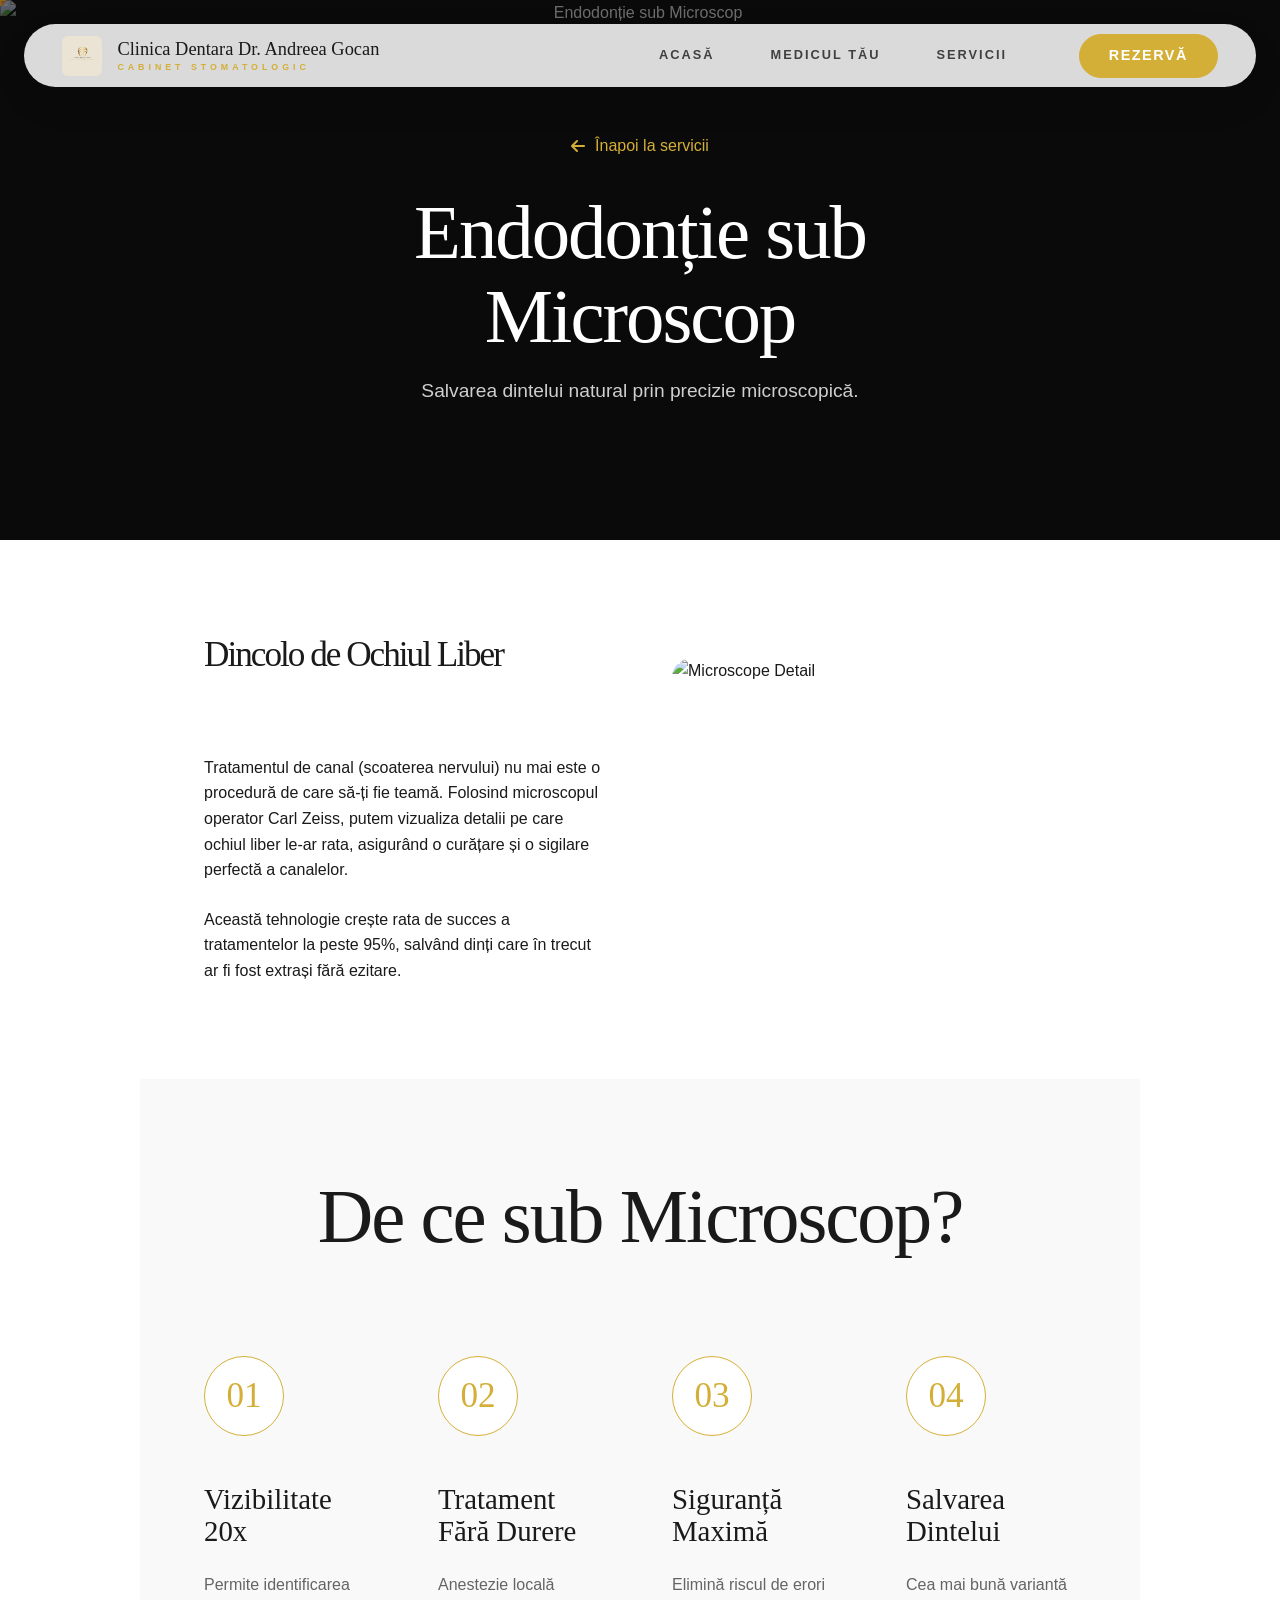
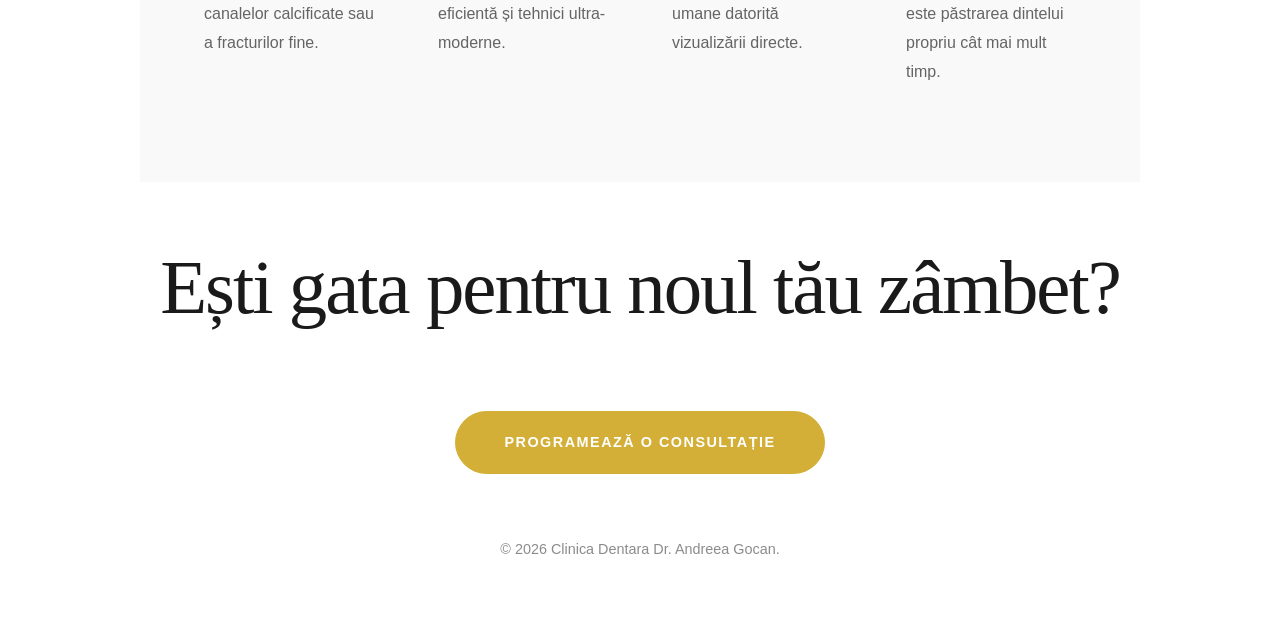
==== commit 7debb8bb: "Refine navbar typography and update DR to Dr. casing" ====
--- a/servicii/endodontie.html
+++ b/servicii/endodontie.html
@@ -3,7 +3,7 @@
 <head>
     <meta charset="UTF-8">
     <meta name="viewport" content="width=device-width, initial-scale=1.0, maximum-scale=1.0, user-scalable=no">
-    <title>Endodonție | Clinica Dentara DR Andreea Gocan</title>
+    <title>Endodonție | Clinica Dentara Dr. Andreea Gocan</title>
     <meta name="description" content="Tratamente de canal sub microscop pentru salvarea dinților naturali. Endodonție de precizie în Cluj-Napoca.">
     
     <!-- Google Fonts -->
@@ -82,7 +82,7 @@
         <a href="../index.html" class="logo">
             <img src="../img/logo.jpg" alt="Logo">
             <div class="logo-text">
-                Clinica Dentara DR Andreea Gocan
+                Clinica Dentara Dr. Andreea Gocan
                 <span>Cabinet Stomatologic</span>
             </div>
         </a>
@@ -152,7 +152,7 @@
         <h2 class="section-title">Ești gata pentru noul tău zâmbet?</h2>
         <a href="../index.html#programare" class="btn-gold">Programează o Consultație</a>
         <div style="margin-top: 4rem; opacity: 0.5; font-size: 0.9rem;">
-            <p>&copy; 2026 Clinica Dentara DR Andreea Gocan.</p>
+            <p>&copy; 2026 Clinica Dentara Dr. Andreea Gocan.</p>
         </div>
     </footer>
 
--- a/css/style.css
+++ b/css/style.css
@@ -110,8 +110,8 @@
 }
 .logo { 
     font-family: var(--font-heading); 
-    font-size: 1.4rem; 
-    font-weight: 700; 
+    font-size: 1.15rem; 
+    font-weight: 500; 
     display: flex; 
     align-items: center; 
     gap: 15px; 
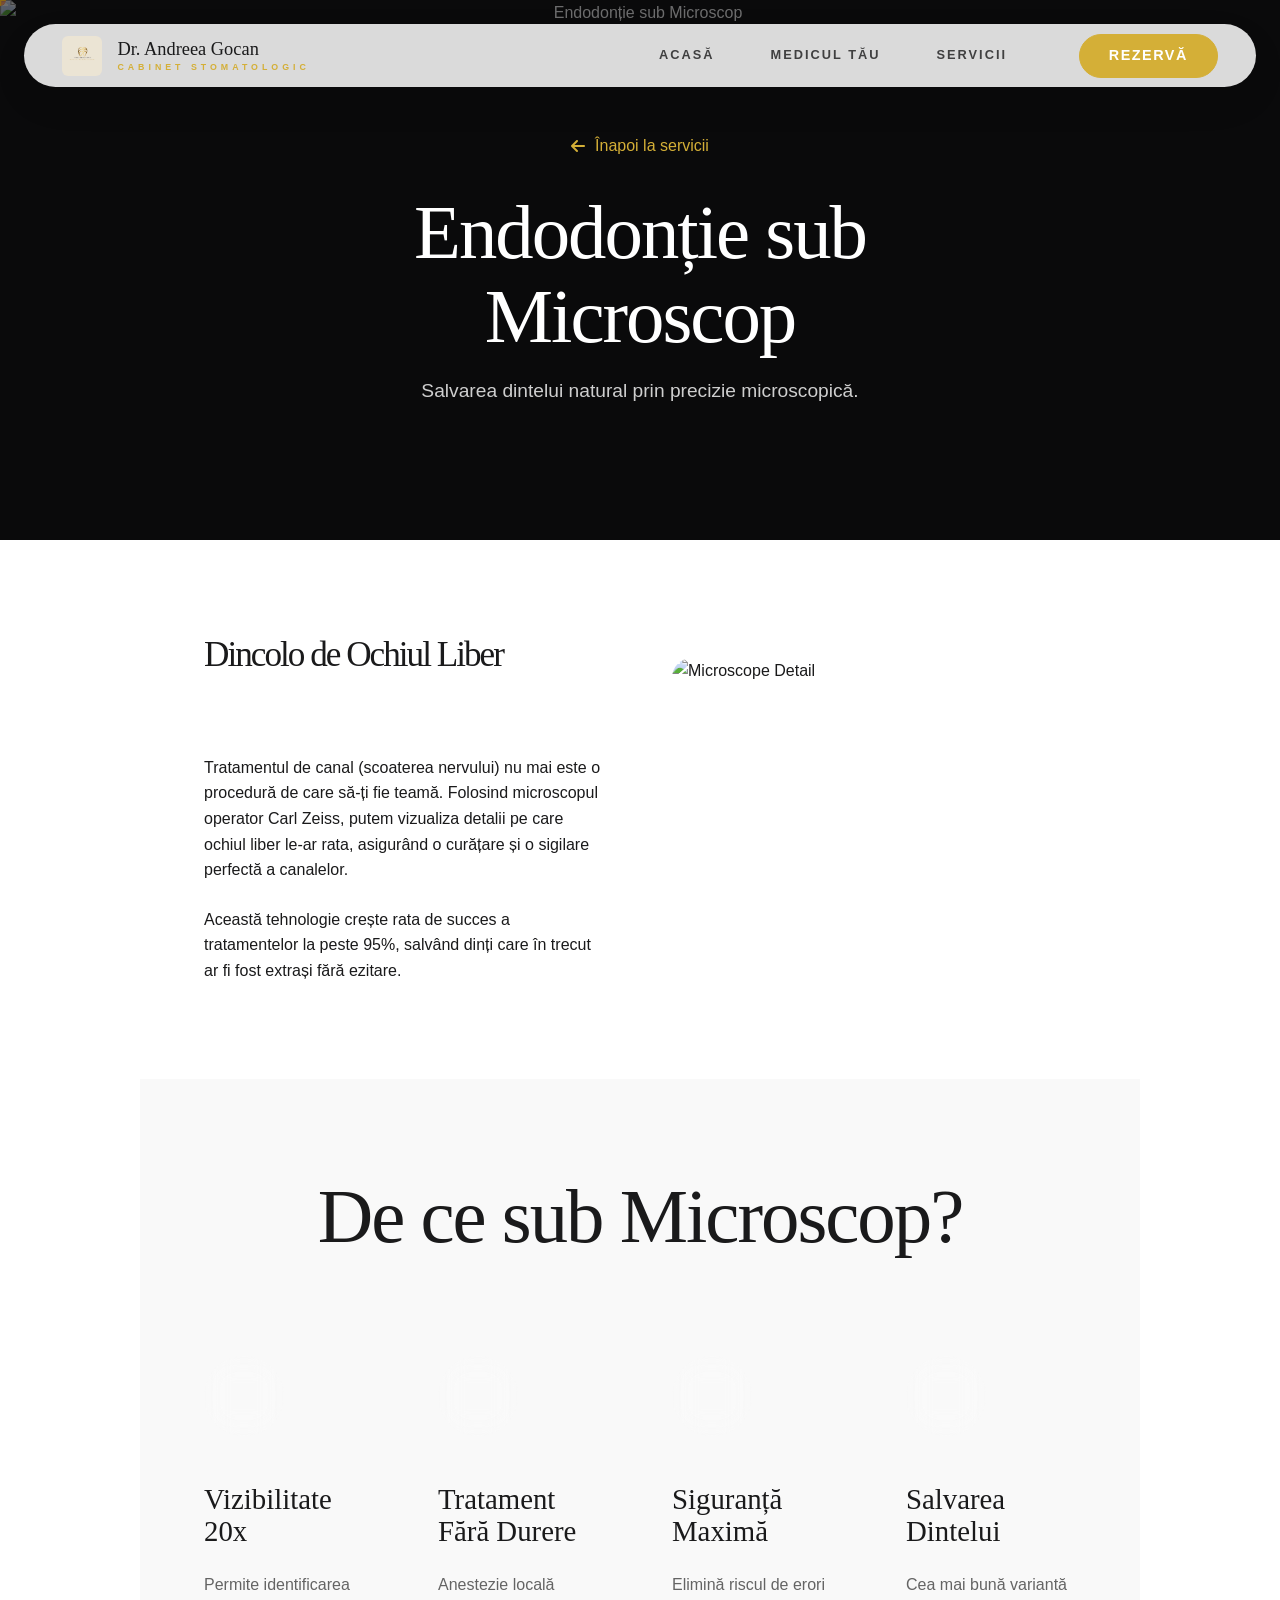
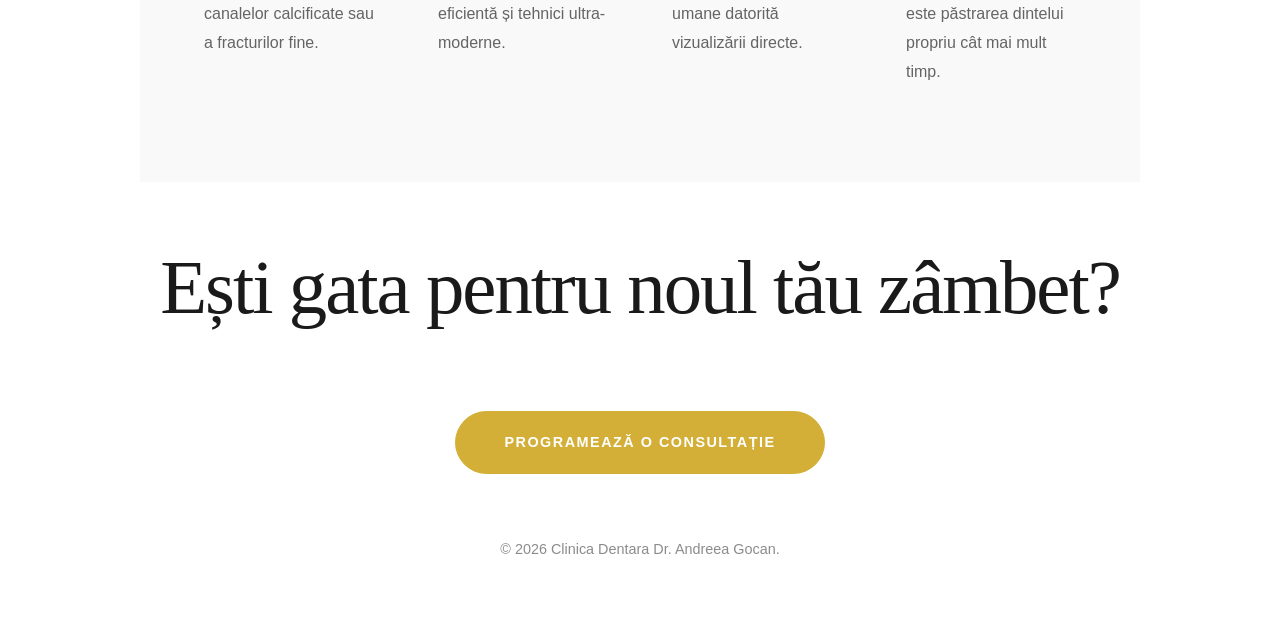
==== commit 4ea18958: "Implement mobile hamburger menu and refine mobile typography" ====
--- a/servicii/endodontie.html
+++ b/servicii/endodontie.html
@@ -15,7 +15,7 @@
     <link rel="stylesheet" href="https://cdnjs.cloudflare.com/ajax/libs/font-awesome/6.4.0/css/all.min.css">
     
     <!-- Custom Style -->
-    <link rel="stylesheet" href="../css/style.css?v=202603131348">
+    <link rel="stylesheet" href="../css/style.css?v=202603131355">
     <style>
         .service-detail-hero {
             height: 60vh;
@@ -82,7 +82,7 @@
         <a href="../index.html" class="logo">
             <img src="../img/logo.jpg" alt="Logo">
             <div class="logo-text">
-                Clinica Dentara Dr. Andreea Gocan
+                <div class="logo-title">Dr. Andreea Gocan</div>
                 <span>Cabinet Stomatologic</span>
             </div>
         </a>
@@ -92,7 +92,20 @@
             <a href="../index.html#servicii" class="nav-item">Servicii</a>
             <a href="../index.html#programare" class="btn-gold" style="padding: 0.6rem 1.8rem; margin-left: 1rem;">Rezervă</a>
         </div>
+        <div class="nav-toggle">
+            <span></span>
+            <span></span>
+            <span></span>
+        </div>
     </nav>
+
+    <!-- MOBILE MENU -->
+    <div class="mobile-menu">
+        <a href="../index.html#acasa">Acasă</a>
+        <a href="../index.html#medic">Medicul Tău</a>
+        <a href="../index.html#servicii">Servicii</a>
+        <a href="../index.html#programare" class="btn-gold">Rezervă Acum</a>
+    </div>
 
     <!-- SERVICE HERO -->
     <section class="service-detail-hero">
@@ -160,6 +173,6 @@
     <script src="https://cdnjs.cloudflare.com/ajax/libs/gsap/3.12.2/gsap.min.js"></script>
     <script src="https://cdnjs.cloudflare.com/ajax/libs/gsap/3.12.2/ScrollTrigger.min.js"></script>
     <script src="https://cdn.jsdelivr.net/gh/studio-freight/lenis@1.0.27/bundled/lenis.min.js"></script>
-    <script src="../js/script.js?v=202603131348"></script>
+    <script src="../js/script.js?v=202603131355"></script>
 </body>
 </html>
--- a/css/style.css
+++ b/css/style.css
@@ -119,7 +119,54 @@
 }
 .logo img { height: 40px; width: auto; border-radius: 6px; flex-shrink: 0; }
 .logo-text { display: flex; flex-direction: column; }
+.logo-title { font-size: 1.15rem; font-weight: 500; font-family: var(--font-heading); }
 .logo span { font-family: var(--font-body); font-size: 0.55rem; letter-spacing: 4px; color: var(--accent-gold); text-transform: uppercase; margin-top: 4px; font-weight: 700; }
+
+/* Mobile Toggle */
+.nav-toggle {
+    display: none;
+    flex-direction: column;
+    gap: 6px;
+    cursor: pointer;
+    z-index: 1001;
+    padding: 10px;
+}
+.nav-toggle span {
+    display: block;
+    width: 25px;
+    height: 2px;
+    background-color: var(--primary-text);
+    transition: var(--transition-smooth);
+}
+.nav-toggle.active span:nth-child(1) { transform: translateY(8px) rotate(45deg); }
+.nav-toggle.active span:nth-child(2) { opacity: 0; }
+.nav-toggle.active span:nth-child(3) { transform: translateY(-8px) rotate(-45deg); }
+
+/* Mobile Menu Overlay */
+.mobile-menu {
+    position: fixed;
+    top: 0;
+    left: 0;
+    width: 100%;
+    height: 100vh;
+    background: var(--primary-bg);
+    z-index: 900;
+    display: flex;
+    flex-direction: column;
+    align-items: center;
+    justify-content: center;
+    gap: 2rem;
+    transform: translateY(-100%);
+    transition: transform 0.6s cubic-bezier(0.16, 1, 0.3, 1);
+}
+.mobile-menu.active { transform: translateY(0); }
+.mobile-menu a {
+    font-size: 1.5rem;
+    font-weight: 700;
+    text-transform: uppercase;
+    letter-spacing: 3px;
+    color: var(--primary-text);
+}
 
 .nav-links { display: flex; gap: 3.5rem; align-items: center; }
 .nav-links a.nav-item { font-size: 0.8rem; font-weight: 700; text-transform: uppercase; letter-spacing: 2px; position: relative; opacity: 0.8; }
@@ -317,14 +364,17 @@
     .item-large, .item-wide { grid-column: span 2; }
 }
 @media (max-width: 1024px) {
-    .doctor-section, .journey-grid { grid-template-columns: 1fr; gap: 4rem; }
-    .journey-grid::before { display: none; }
-    .footer-grid { grid-template-columns: 1fr; gap: 4rem; }
-    .footer-col:last-child { grid-column: span 1; }
     nav { width: calc(100% - 2rem); top: 1rem; }
 }
+@media (max-width: 850px) {
+    .nav-links { display: none; }
+    .nav-toggle { display: flex; }
+    .logo-title { font-size: 1rem; font-weight: 400; }
+    .logo img { height: 32px; }
+}
 @media (max-width: 768px) {
-    .nav-links { display: none; }
+    .logo-title { font-size: 0.9rem; letter-spacing: 0.5px; }
+    .logo { gap: 10px; }
     .bento-grid { grid-template-columns: 1fr; grid-auto-rows: 300px; }
     .item-large, .item-wide, .item-box { grid-column: span 1; grid-row: span 1; }
     .form-grid { grid-template-columns: 1fr; }
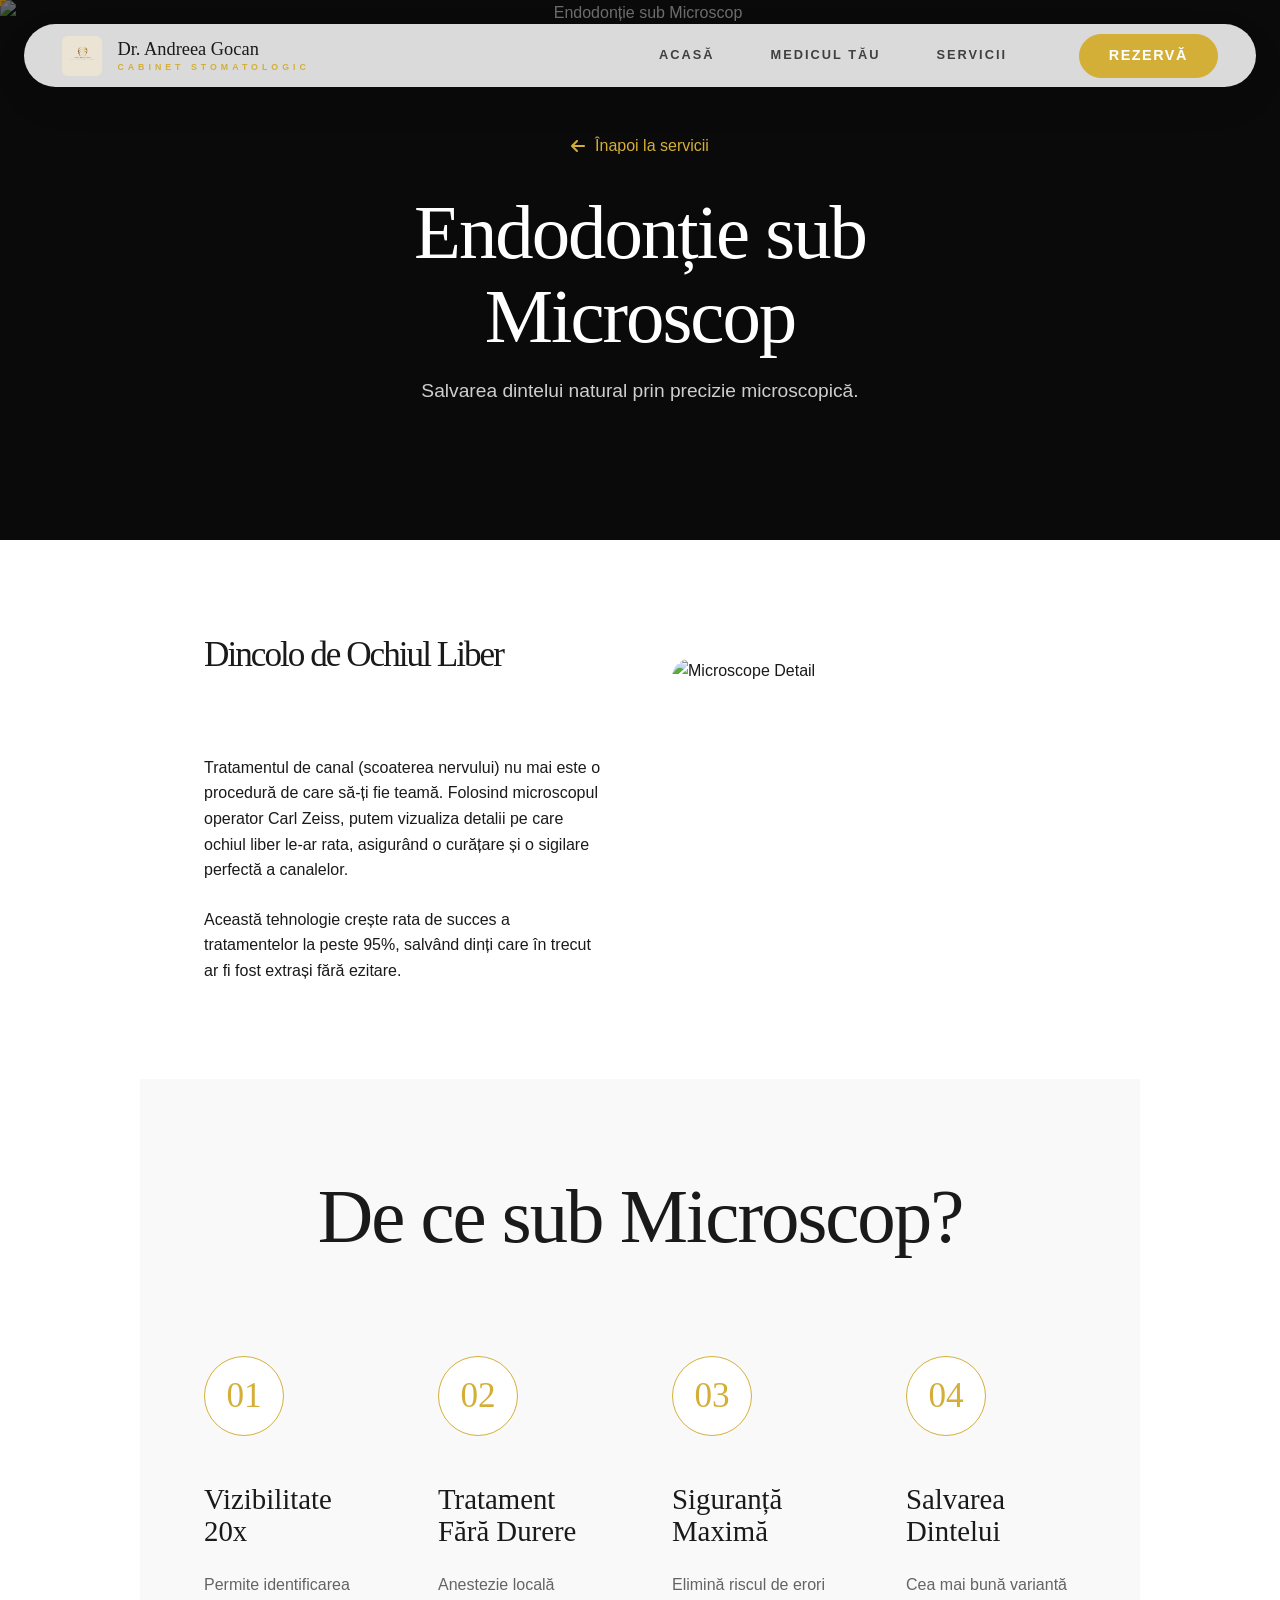
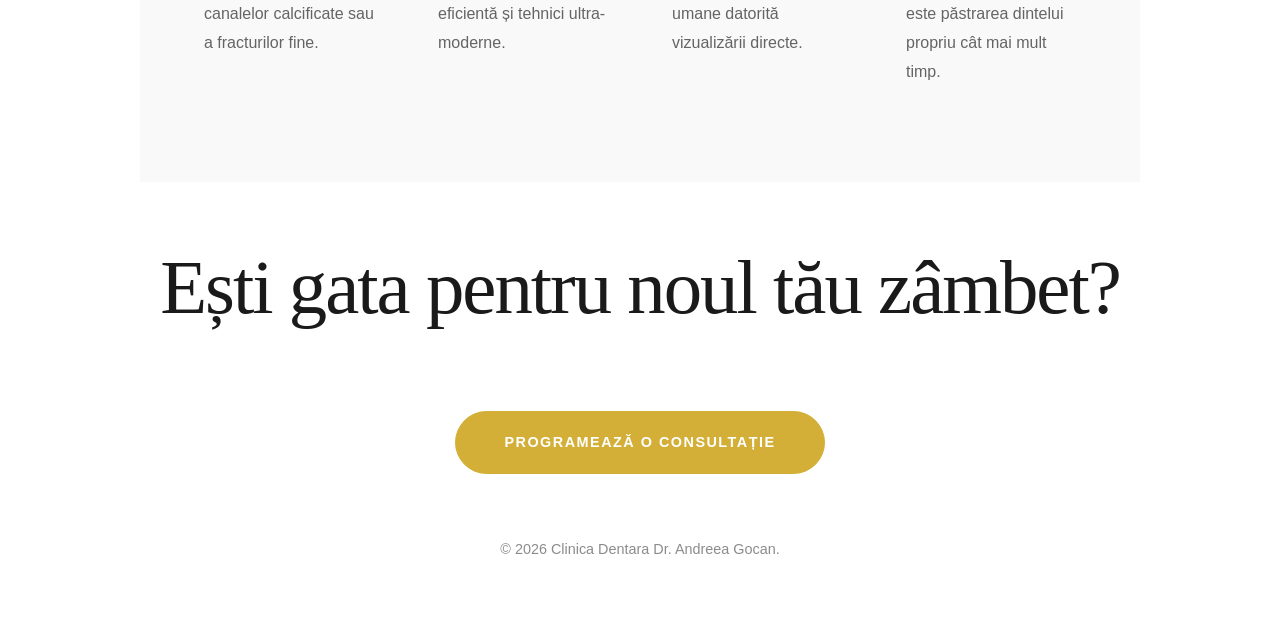
==== commit f82b5fd6: "Restore doctor section responsiveness and fix layout" ====
--- a/servicii/endodontie.html
+++ b/servicii/endodontie.html
@@ -15,7 +15,7 @@
     <link rel="stylesheet" href="https://cdnjs.cloudflare.com/ajax/libs/font-awesome/6.4.0/css/all.min.css">
     
     <!-- Custom Style -->
-    <link rel="stylesheet" href="../css/style.css?v=202603131355">
+    <link rel="stylesheet" href="../css/style.css?v=202603131356">
     <style>
         .service-detail-hero {
             height: 60vh;
@@ -173,6 +173,6 @@
     <script src="https://cdnjs.cloudflare.com/ajax/libs/gsap/3.12.2/gsap.min.js"></script>
     <script src="https://cdnjs.cloudflare.com/ajax/libs/gsap/3.12.2/ScrollTrigger.min.js"></script>
     <script src="https://cdn.jsdelivr.net/gh/studio-freight/lenis@1.0.27/bundled/lenis.min.js"></script>
-    <script src="../js/script.js?v=202603131355"></script>
+    <script src="../js/script.js?v=202603131356"></script>
 </body>
 </html>
--- a/css/style.css
+++ b/css/style.css
@@ -364,6 +364,10 @@
     .item-large, .item-wide { grid-column: span 2; }
 }
 @media (max-width: 1024px) {
+    .doctor-section, .journey-grid { grid-template-columns: 1fr; gap: 4rem; }
+    .journey-grid::before { display: none; }
+    .footer-grid { grid-template-columns: 1fr; gap: 4rem; }
+    .footer-col:last-child { grid-column: span 1; }
     nav { width: calc(100% - 2rem); top: 1rem; }
 }
 @media (max-width: 850px) {
